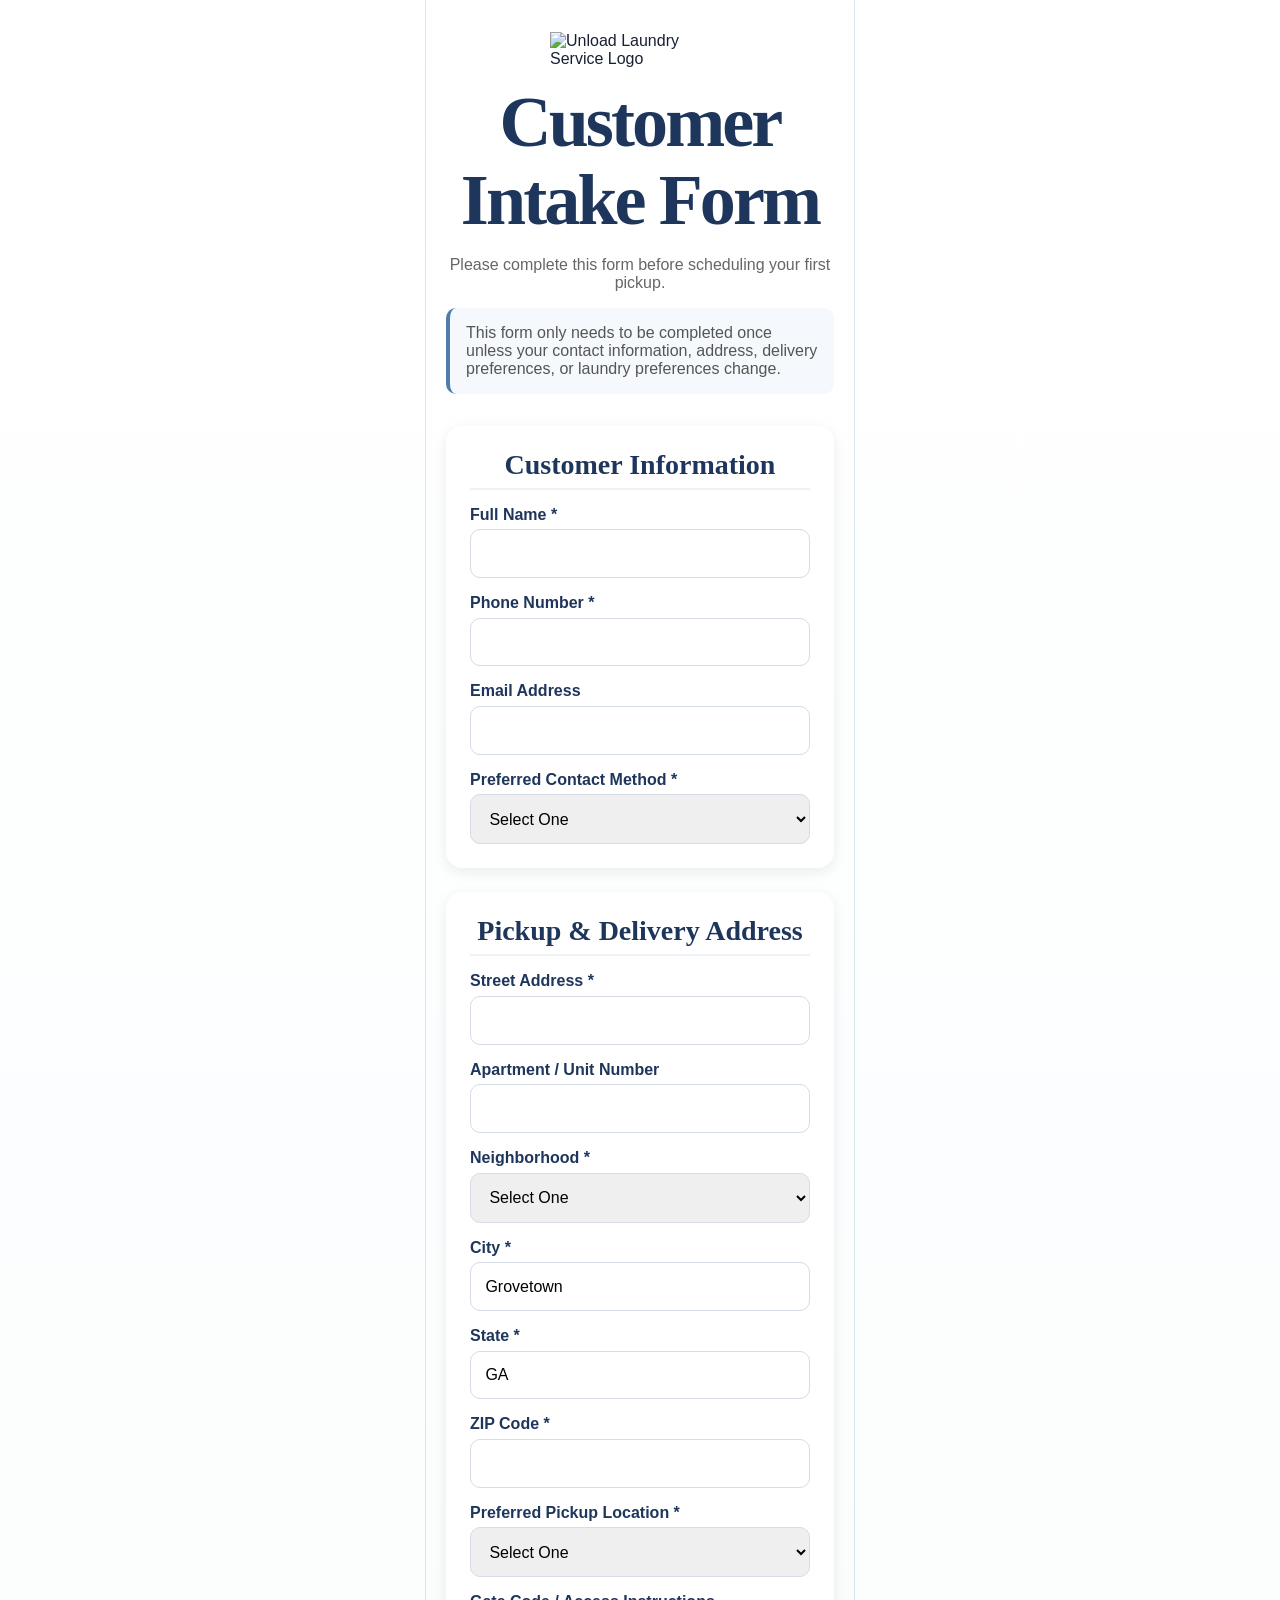
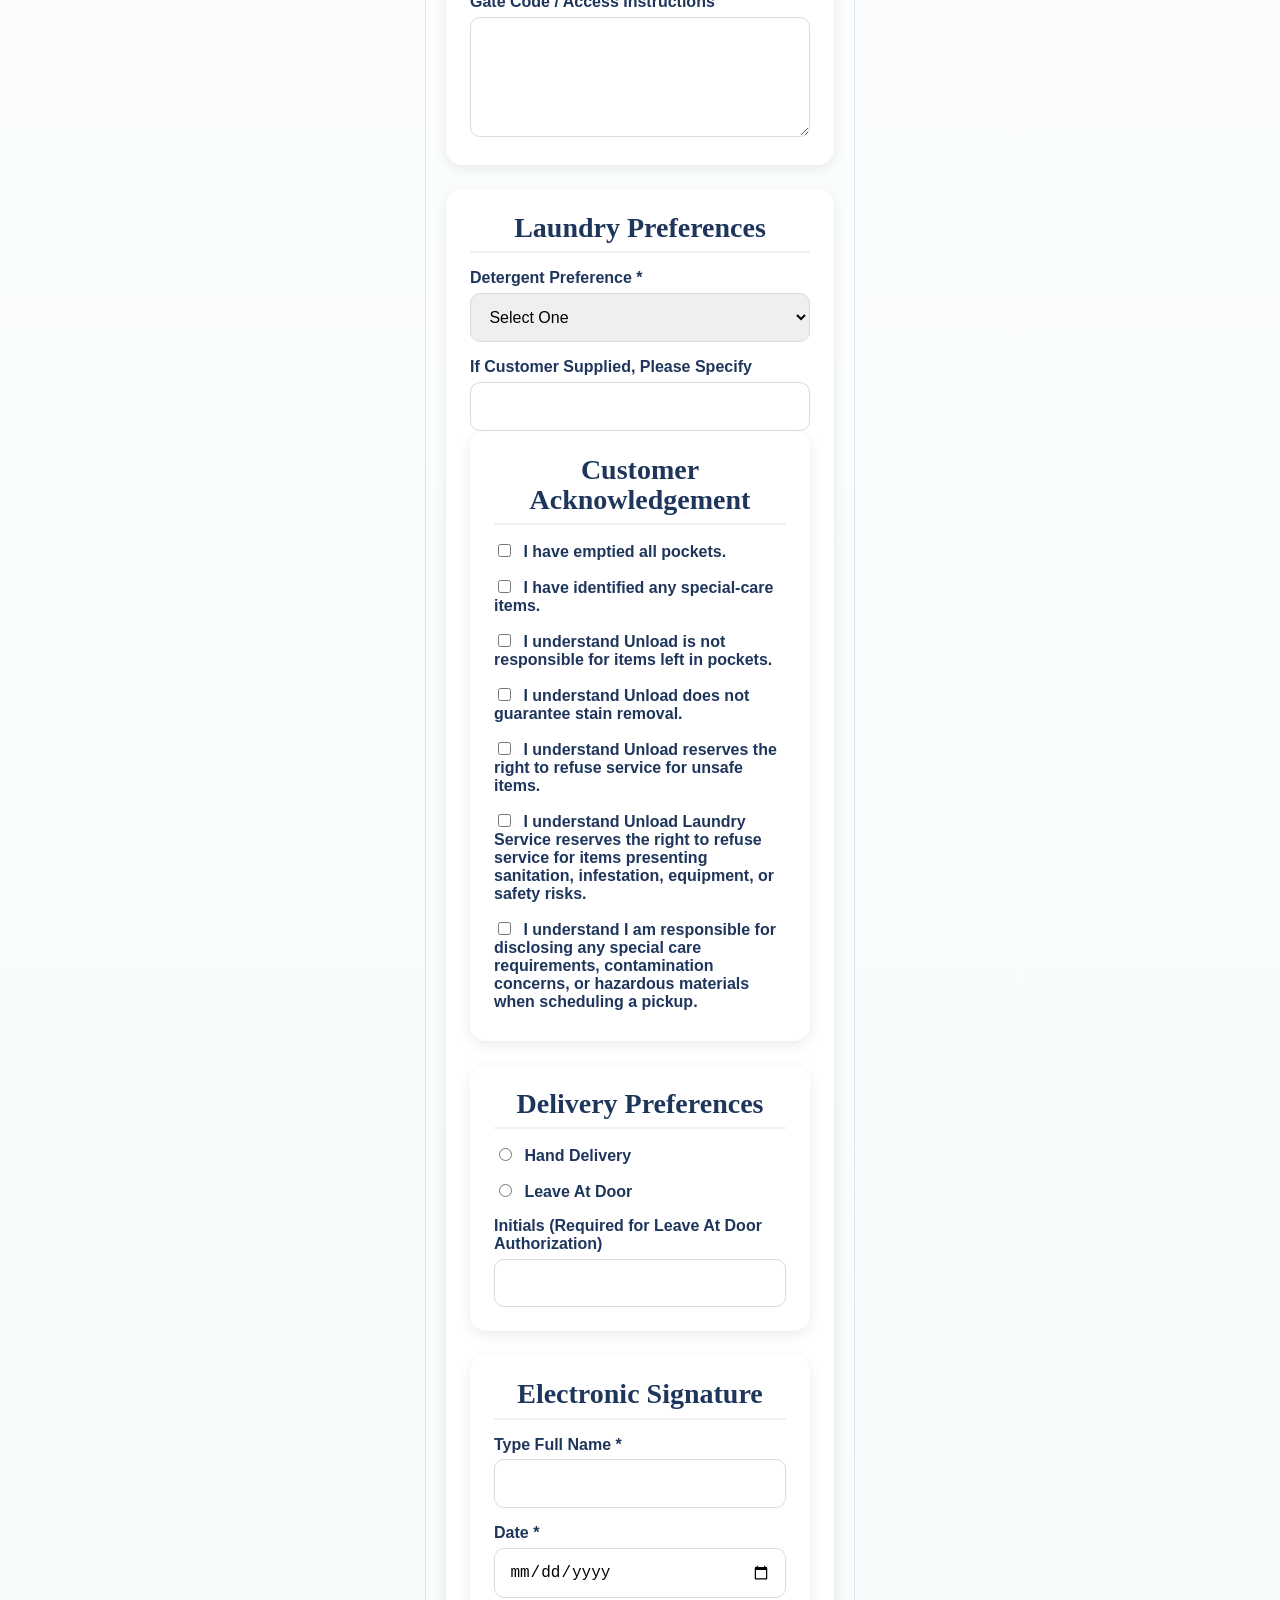
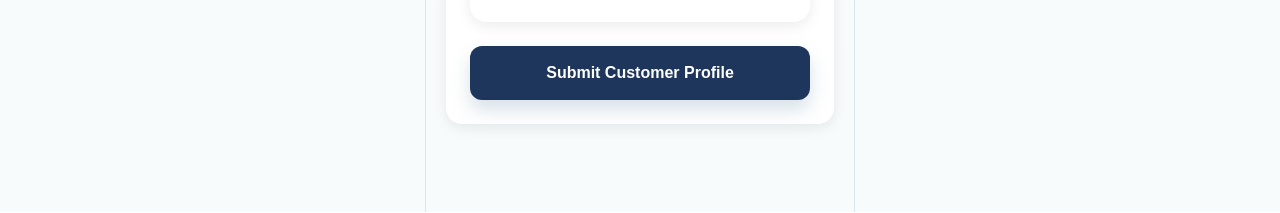
==== customer-intake.html @ 9e72dfd4 "Uploaded all files" ====
<!DOCTYPE html>

<html lang="en">
<head>
    <meta charset="UTF-8">
    <meta name="viewport" content="width=device-width, initial-scale=1.0">
    <title>Customer Intake Form | Unload Laundry Service</title>

<link rel="stylesheet" href="css/styles.css">

</head>

<body>

<section class="form-container">

<img src="assets/images/logo1.png"
     alt="Unload Laundry Service Logo"
     class="form-logo">

<h1>Customer Intake Form</h1>

<p class="form-intro">
    Please complete this form before scheduling your first pickup.
</p>

<p class="form-note">
    This form only needs to be completed once unless your contact information, address, delivery preferences, or laundry preferences change.
</p>

<form action="https://formspree.io/f/xojznveo" method="POST">
<input type="hidden" name="_subject" value="New Unload Customer Intake Form">
<input type="hidden" name="_redirect" value="thank-you.html">
    <div class="form-section">
        <h2>Customer Information</h2>

        <label>Full Name *</label>
        <input type="text" name="Customer Name" required>

        <label>Phone Number *</label>
        <input type="tel" name="Phone Number" required>

        <label>Email Address</label>
        <input type="email" name="Email">

        <label>Preferred Contact Method *</label>
        <select name="Preferred Contact Method" required>
            <option value="">Select One</option>
            <option>Phone Call</option>
            <option>Text Message</option>
            <option>Email</option>
        </select>
    </div>

    <div class="form-section">
        <h2>Pickup & Delivery Address</h2>

        <label>Street Address *</label>
        <input type="text" name="Street Address" required>

        <label>Apartment / Unit Number</label>
        <input type="text" name="Unit">

        <label>Neighborhood *</label>
        <select name="Neighborhood" required>
            <option value="">Select One</option>
            <option>Canterbury Farms</option>
            <option>Hidden Creek</option>
            <option>Kelarie</option>
            <option>Chastain Place</option>
            <option>Indian Springs</option>
            <option>Tillery Park</option>
            <option>Other</option>
        </select>

        <label>City *</label>
        <input type="text" name="City" value="Grovetown" required>

        <label>State *</label>
        <input type="text" name="State" value="GA" required>

        <label>ZIP Code *</label>
        <input type="text" name="ZIP Code" required>

        <label>Preferred Pickup Location *</label>
        <select name="Pickup Location" required>
            <option value="">Select One</option>
            <option>Front Door</option>
            <option>Garage</option>
            <option>Porch</option>
            <option>Other</option>
        </select>

        <label>Gate Code / Access Instructions</label>
        <textarea name="Gate Code"></textarea>
    </div>

    <div class="form-section">
        <h2>Laundry Preferences</h2>

        <label>Detergent Preference *</label>
        <select name="Detergent Preference" required>
            <option value="">Select One</option>
            <option>Unload Standard HE Detergent</option>
            <option>Unload Free & Clear HE Detergent</option>
            <option>Customer Supplied Detergent</option>
        </select>

        <label>If Customer Supplied, Please Specify</label>
        <input type="text" name="Customer Detergent">

    <div class="form-section">
        <h2>Customer Acknowledgement</h2>

        <label><input type="checkbox" required> I have emptied all pockets.</label>

        <label><input type="checkbox" required> I have identified any special-care items.</label>

        <label><input type="checkbox" required> I understand Unload is not responsible for items left in pockets.</label>

        <label><input type="checkbox" required> I understand Unload does not guarantee stain removal.</label>

        <label><input type="checkbox" required> I understand Unload reserves the right to refuse service for unsafe items.</label>
		
		<label><input type="checkbox" required> I understand Unload Laundry Service reserves the right to refuse service for items presenting sanitation, infestation, equipment, or safety risks.</label>
		
		<label><input type="checkbox" required> I understand I am responsible for disclosing any special care requirements, contamination concerns, or hazardous materials when scheduling a pickup.</label>	
    </div>

    <div class="form-section">
        <h2>Delivery Preferences</h2>

        <label>
            <input type="radio" name="Delivery Method" value="Hand Delivery" required>
            Hand Delivery
        </label>

        <label>
            <input type="radio" name="Delivery Method" value="Leave At Door">
            Leave At Door
        </label>

        <label>Initials (Required for Leave At Door Authorization)</label>
        <input type="text" name="Delivery Initials">
    </div>

    <div class="form-section">
        <h2>Electronic Signature</h2>

        <label>Type Full Name *</label>
        <input type="text" name="Electronic Signature" required>

        <label>Date *</label>
        <input type="date" name="Date" required>
    </div>

    <button type="submit" class="primary-button">
        Submit Customer Profile
    </button>

</form>

</section>

</body>
</html>
---- css/styles.css ----
:root {
  --ink: #172033;
  --soft-blue: #8fb3c4;
  --blue: #628da8;
  --pale-blue: #eef6f9;
  --white: #ffffff;
  --muted: #687386;
  --line: #d9e6ec;
  --shadow: 0 16px 40px rgba(23, 32, 51, 0.10);
  --radius: 24px;
}

* { box-sizing: border-box; }
html { scroll-behavior: smooth; }
body {
  margin: 0;
  font-family: Arial, Helvetica, sans-serif;
  color: var(--ink);
  background: linear-gradient(180deg, #ffffff 0%, #f7fbfc 100%);
}

a { color: inherit; }
.section-padding { padding: 2rem 1.25rem; }

.site-header {
  position: sticky;
  top: 0;
  z-index: 10;
  display: flex;
  align-items: center;
  justify-content: space-between;
  padding: 0.85rem 1rem;
  background: rgba(255, 255, 255, 0.95);
  backdrop-filter: blur(12px);
  border-bottom: 1px solid var(--line);
}
.logo { width: 118px; height: auto; display: block; }
.menu-button {
  width: 44px;
  height: 44px;
  border: 0;
  background: transparent;
  display: grid;
  gap: 5px;
  align-content: center;
  cursor: pointer;
}
.menu-button span {
  display: block;
  width: 28px;
  height: 3px;
  background: var(--ink);
  border-radius: 999px;
}
.mobile-nav {
  display: none;
  position: absolute;
  left: 1rem;
  right: 1rem;
  top: 100%;
  padding: 1rem;
  background: var(--white);
  border: 1px solid var(--line);
  border-radius: 18px;
  box-shadow: var(--shadow);
}
.mobile-nav.open { display: grid; }
.mobile-nav a {
  padding: 0.85rem;
  text-decoration: none;
  border-bottom: 1px solid var(--line);
}
.mobile-nav a:last-child { border-bottom: 0; }

.hero {
  display: grid;
  gap: 1.25rem;
}
.eyebrow {
  margin: 0 0 0.4rem;
  color: var(--blue);
  text-transform: uppercase;
  letter-spacing: 0.12em;
  font-size: 0.78rem;
  font-weight: 800;
}
h1, h2, h3 { margin: 0; line-height: 1.08; }
h1 {
  font-family: Georgia, 'Times New Roman', serif;
  font-size: clamp(2.4rem, 13vw, 4.5rem);
  letter-spacing: -0.04em;
}
h2 {
  font-family: Georgia, 'Times New Roman', serif;
  font-size: 1.75rem;
  text-align: center;
  margin-bottom: 1.25rem;
}
h3 { font-size: 1rem; }
.hero-text, .section-intro, .cta-card p, .network-card p {
  color: var(--muted);
  font-size: 1.08rem;
  line-height: 1.55;
}
.primary-button, .secondary-button, .outline-button {
  display: inline-flex;
  align-items: center;
  justify-content: center;
  min-height: 54px;
  padding: 0 1.25rem;
  border-radius: 12px;
  font-weight: 800;
  text-decoration: none;
}
.primary-button, .secondary-button {
  color: var(--white);
  background: var(--blue);
  box-shadow: 0 10px 18px rgba(98, 141, 168, 0.25);
}
.outline-button {
  border: 2px solid var(--white);
  color: var(--white);
}
.hero-card, .info-card, .cta-card, .network-card {
  border-radius: var(--radius);
  box-shadow: var(--shadow);
}
.hero-card {
  padding: 1.25rem;
  background: var(--pale-blue);
  text-align: center;
}

.hero-with-image {
  position: relative;
  min-height: 620px;
  background-image:
    linear-gradient(rgba(255,255,255,0.45), rgba(255,255,255,0.82)),
    url("../assets/images/image1.png");
  background-size: cover;
  background-position: center 30%;
  display: flex;
  align-items: center;
}

.hero-with-image .hero-copy {
  position: relative;
  z-index: 2;
  max-width: 620px;
}

.hero-with-image .hero-card {
  display: none;
}

@media (max-width: 768px) {
  .hero-with-image {
    min-height: 480px;
    background-position: center top;
    align-items: flex-start;
    padding-top: 3rem;
  }
}

.basket-visual { font-size: 5rem; }
.info-card { background: var(--white); margin: 1rem; }
.steps { display: grid; gap: 1rem; }
.step {
  display: grid;
  grid-template-columns: 42px 1fr;
  gap: 0 0.85rem;
  align-items: start;
  padding: 1rem;
  background: var(--pale-blue);
  border-radius: 18px;
}
.step span {
  grid-row: span 2;
  width: 34px;
  height: 34px;
  display: grid;
  place-items: center;
  border-radius: 50%;
  background: var(--soft-blue);
  color: var(--white);
  font-weight: 800;
}
.step p { margin: 0.35rem 0 0; color: var(--muted); line-height: 1.4; }
.benefits-grid {
  display: grid;
  grid-template-columns: repeat(2, 1fr);
  gap: 0.85rem;
}
.benefits-grid div {
  min-height: 126px;
  padding: 1rem;
  display: grid;
  gap: 0.35rem;
  place-items: center;
  text-align: center;
  background: var(--white);
  border: 1px solid var(--line);
  border-radius: 18px;
}
.benefits-grid span { color: var(--muted); font-size: 0.9rem; }
.pricing-list { display: grid; gap: 0.75rem; }
.pricing-list div {
  display: flex;
  justify-content: space-between;
  padding: 1rem;
  border: 1px solid var(--line);
  border-radius: 16px;
}
.small-note { color: var(--muted); font-size: 0.85rem; }
.map-placeholder {
  display: grid;
  place-items: center;
  min-height: 145px;
  color: var(--blue);
  background: repeating-linear-gradient(45deg, #eef6f9, #eef6f9 12px, #ffffff 12px, #ffffff 24px);
  border: 1px solid var(--line);
  border-radius: 18px;
}
.faq-list { display: grid; gap: 0.5rem; }
.faq-question {
  width: 100%;
  padding: 1rem;
  display: flex;
  justify-content: space-between;
  border: 1px solid var(--line);
  background: var(--white);
  color: var(--ink);
  border-radius: 12px;
  font-weight: 800;
  text-align: left;
}
.faq-answer {
  display: none;
  padding: 0 1rem 1rem;
  color: var(--muted);
  line-height: 1.45;
}
.faq-answer.open { display: block; }
.network-card {
  margin: 1rem;
  color: var(--white);
  background: linear-gradient(135deg, var(--ink), var(--blue));
  text-align: center;
}
.network-card .eyebrow, .network-card p { color: var(--white); }
.cta-card {
  margin: 1rem;
  text-align: center;
  background: var(--pale-blue);
}
.site-footer {
  padding: 1.25rem;
  text-align: center;
  color: var(--white);
  background: var(--ink);
}
.site-footer a { text-decoration: none; }

@media (min-width: 720px) {
  body { max-width: 430px; margin: 0 auto; border-inline: 1px solid var(--line); }
}

.service-area {
    text-align: center;
    padding: 3rem 1.5rem;
}

.service-area h2 {
    margin-bottom: 1rem;
}

.service-area-map {
    width: 100%;
    max-width: 600px;
    height: auto;
    border-radius: 12px;
    margin: 1.5rem auto;
    display: block;
}

.service-note {
    font-size: 0.9rem;
    color: #666;
    margin-top: 1rem;
}

.service-neighborhoods {
    margin: 1.5rem 0;
}

.service-neighborhoods p {
    margin: 0.5rem 0;
    font-weight: 600;
}

.new-customer,
.pricing {
    padding: 3rem 1.5rem;
    text-align: center;
}

.pricing-card {
    background: #ffffff;
    border-radius: 16px;
    padding: 1.5rem;
    margin: 1rem auto;
    max-width: 520px;
    box-shadow: 0 4px 14px rgba(0, 0, 0, 0.08);
}

.price {
    font-weight: 700;
    font-size: 1.2rem;
    margin: 0.75rem 0;
}

.pricing-note {
    font-size: 0.9rem;
    color: #666;
    max-width: 520px;
    margin: 1rem auto 0;
}

/* ==========================
CUSTOMER INTAKE FORM
========================== */

.form-container {
max-width: 850px;
margin: 0 auto;
padding: 2rem 1.25rem 4rem;
}

.form-logo {
display: block;
max-width: 180px;
margin: 0 auto 1rem;
}

.form-container h1 {
text-align: center;
color: #1f365c;
margin-bottom: 0.5rem;
}

.form-intro {
text-align: center;
color: #666;
margin-bottom: 1rem;
}

.form-note {
background: #f5f8fc;
border-left: 4px solid #4f7cac;
padding: 1rem;
border-radius: 10px;
margin-bottom: 2rem;
color: #555;
}

.form-section {
background: #ffffff;
border-radius: 16px;
padding: 1.5rem;
margin-bottom: 1.5rem;
box-shadow: 0 4px 14px rgba(0,0,0,0.08);
}

.form-section h2 {
margin-top: 0;
margin-bottom: 1rem;
color: #1f365c;
border-bottom: 2px solid #eef2f7;
padding-bottom: 0.5rem;
}

.form-container label {
display: block;
margin-top: 1rem;
margin-bottom: 0.35rem;
font-weight: 600;
color: #1f365c;
}

.form-container input[type="text"],
.form-container input[type="email"],
.form-container input[type="tel"],
.form-container input[type="date"],
.form-container select,
.form-container textarea {
width: 100%;
padding: 0.9rem;
border: 1px solid #d5dce5;
border-radius: 10px;
font-size: 1rem;
box-sizing: border-box;
}

.form-container textarea {
min-height: 120px;
resize: vertical;
}

.form-container input:focus,
.form-container select:focus,
.form-container textarea:focus {
outline: none;
border-color: #4f7cac;
box-shadow: 0 0 0 3px rgba(79,124,172,0.15);
}

.form-container input[type="checkbox"],
.form-container input[type="radio"] {
width: auto;
margin-right: 0.5rem;
}

.primary-button {
width: 100%;
padding: 1rem;
background: #1f365c;
color: #fff;
border: none;
border-radius: 12px;
font-size: 1rem;
font-weight: 700;
cursor: pointer;
}

.primary-button:hover {
background: #172846;
}

@media (max-width: 768px) {

```
.form-container {
    padding: 1.5rem 1rem 3rem;
}

.form-section {
    padding: 1.25rem;
}
```

}

/* THANK YOU PAGE */

.thank-you-container {
text-align: center;
}

.thank-you-container .primary-button {
display: inline-block;
width: auto;
min-width: 220px;
margin-top: 1rem;
}

.thank-you-container .form-section {
max-width: 600px;
margin-left: auto;
margin-right: auto;
}
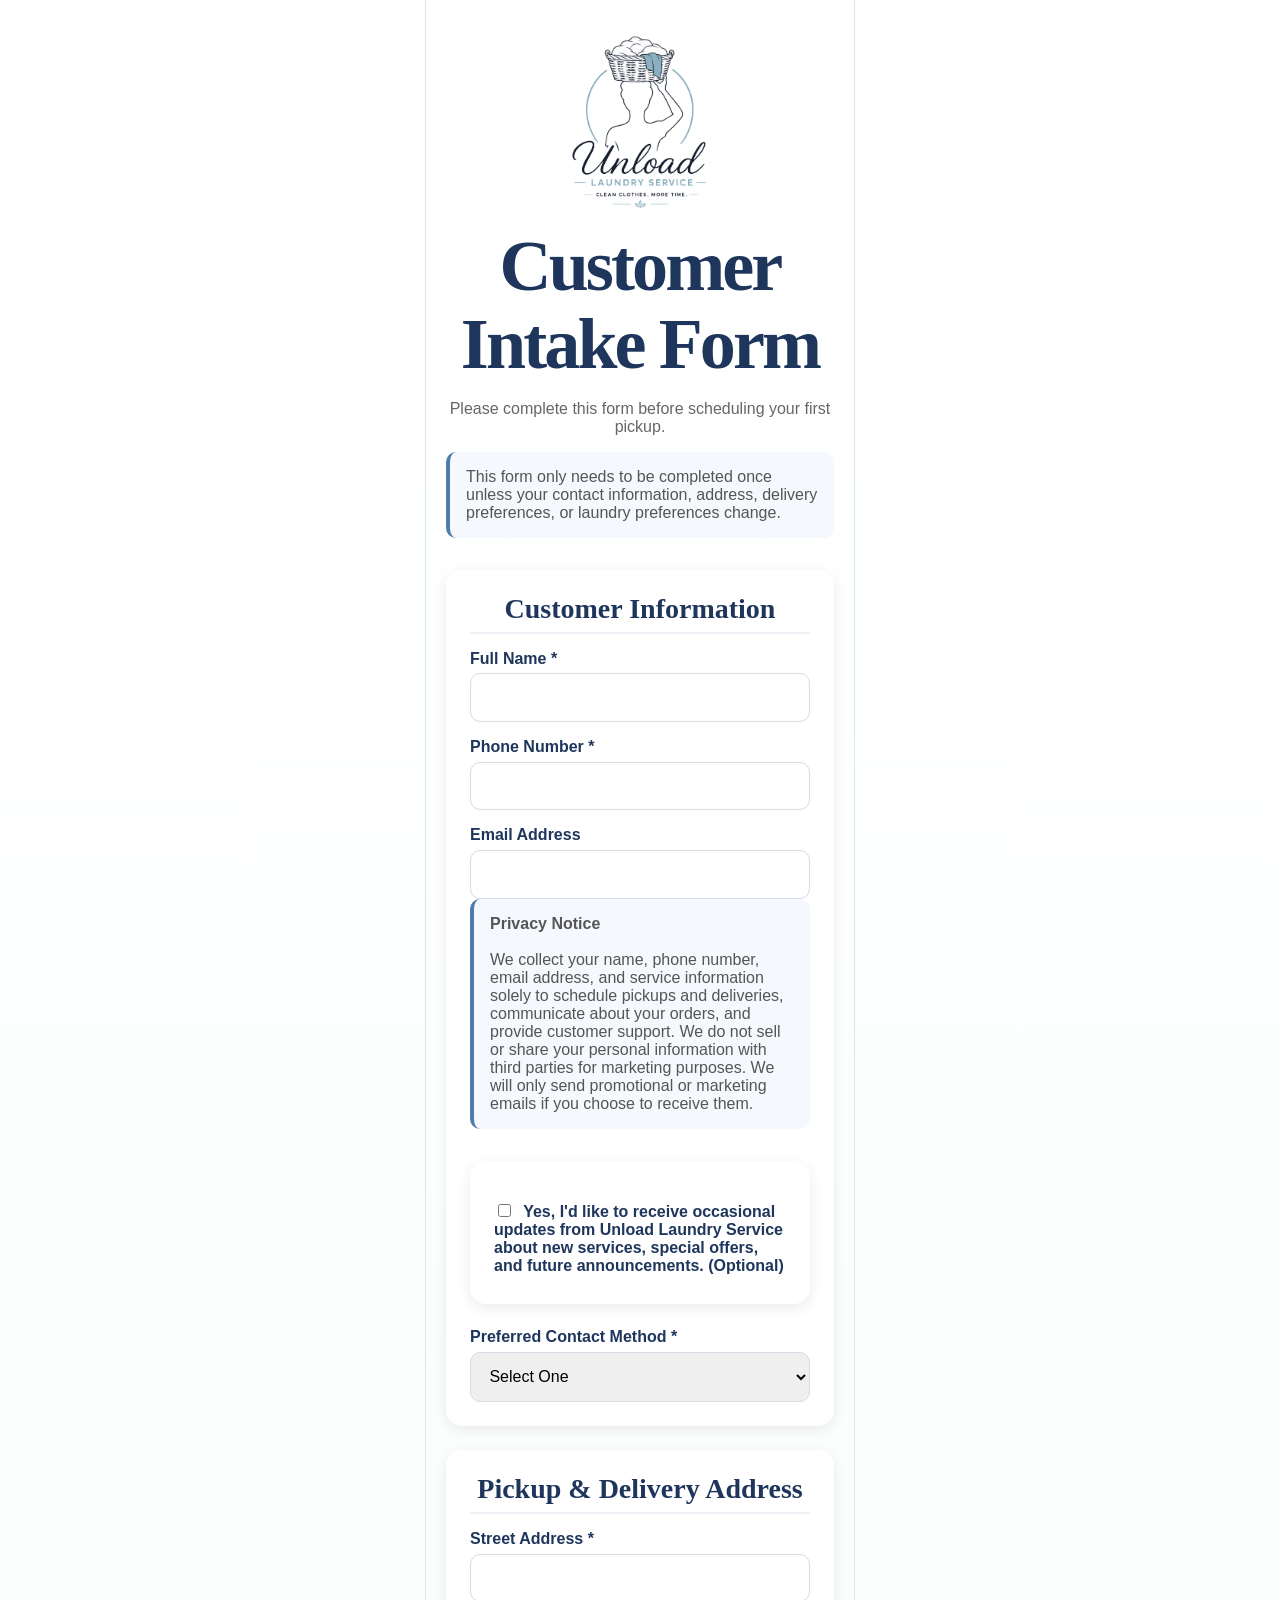
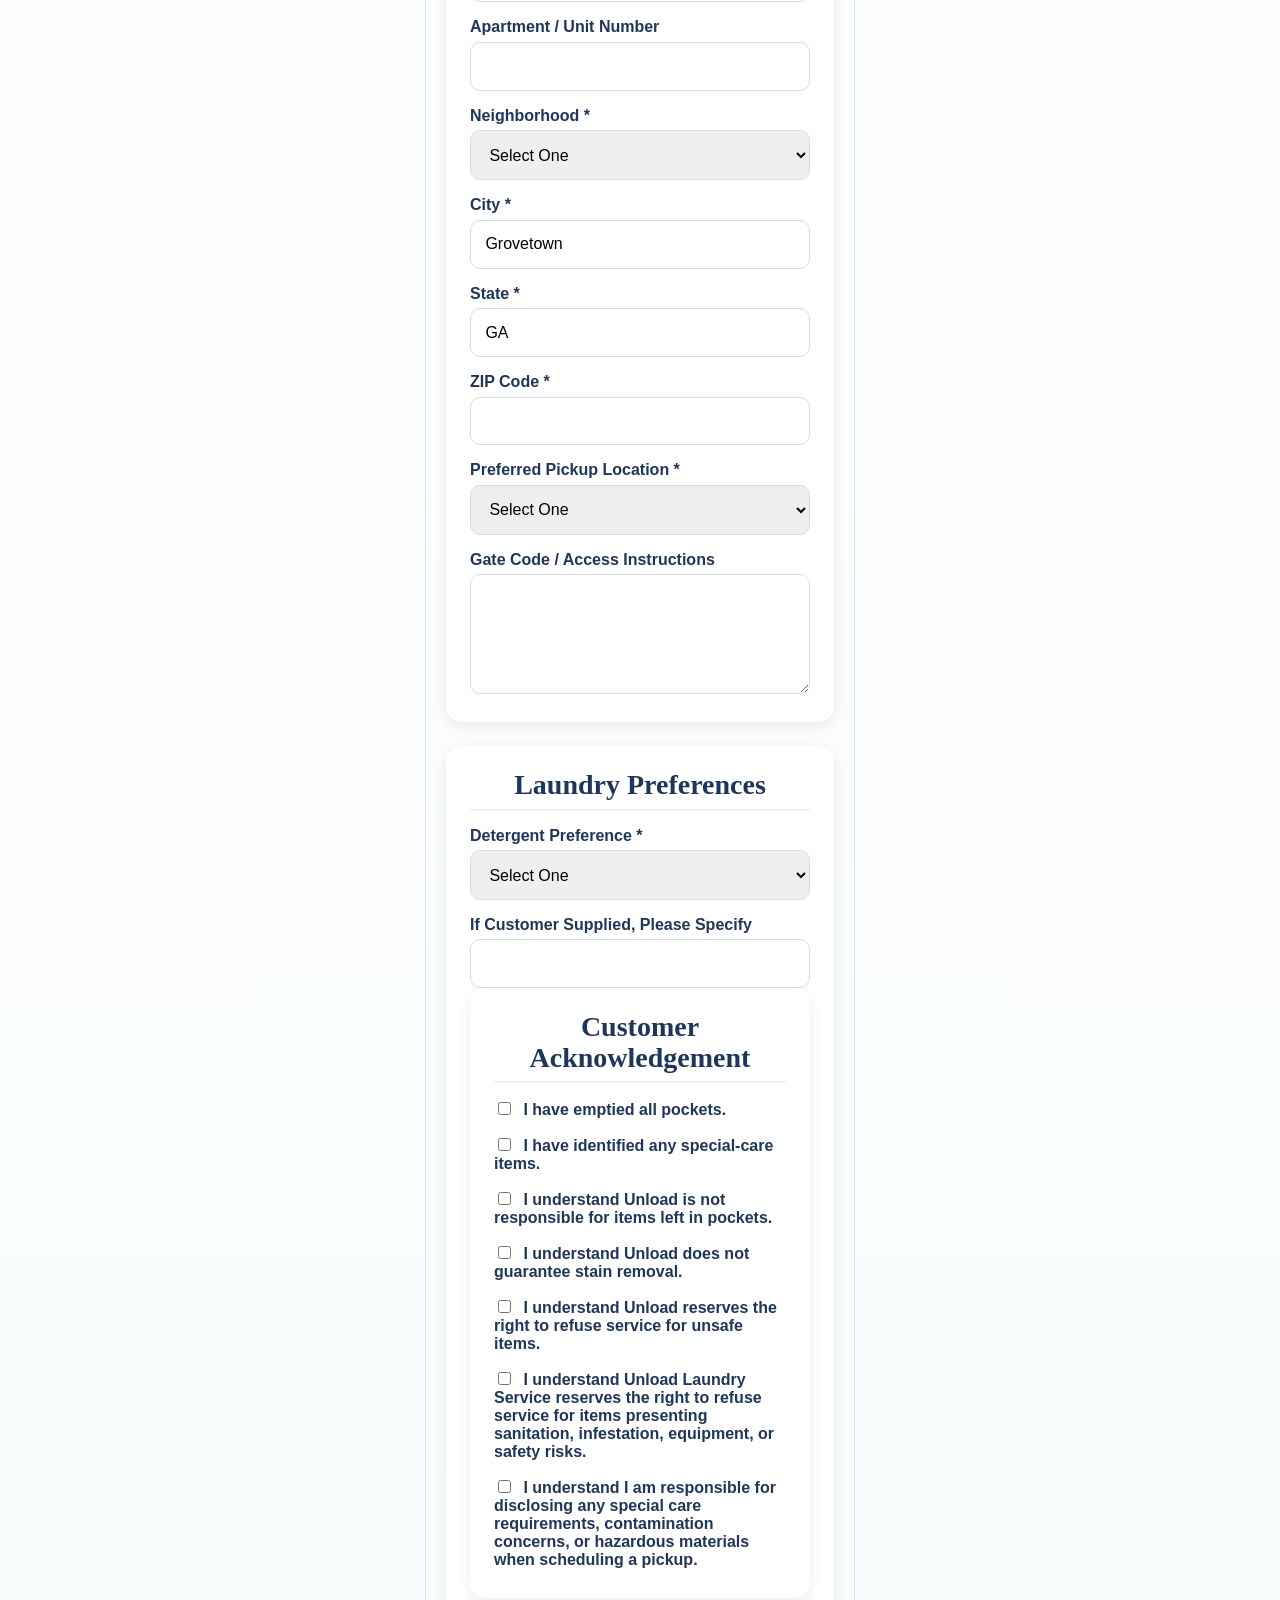
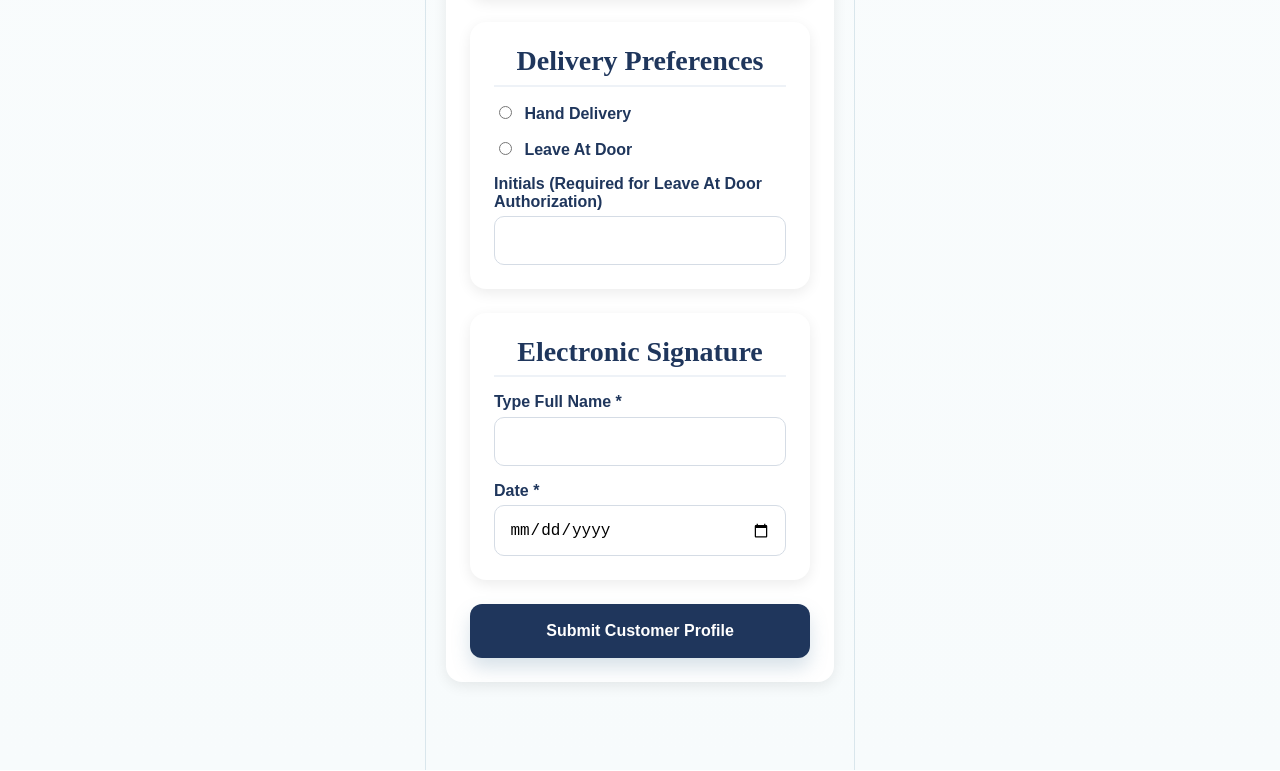
==== commit c6e14de3: "Update customer-intake.html" ====
--- a/customer-intake.html
+++ b/customer-intake.html
@@ -42,7 +42,21 @@
 
         <label>Email Address</label>
         <input type="email" name="Email">
+<div class="form-note">
 
+    <strong>Privacy Notice</strong><br><br>
+
+    We collect your name, phone number, email address, and service information solely to schedule pickups and deliveries, communicate about your orders, and provide customer support. We do not sell or share your personal information with third parties for marketing purposes. We will only send promotional or marketing emails if you choose to receive them.
+
+</div>
+<div class="form-section">
+
+    <label>
+        <input type="checkbox" name="Marketing Consent" value="Yes">
+    Yes, I'd like to receive occasional updates from Unload Laundry Service about new services, special offers, and future announcements. (Optional)
+    </label>
+
+</div>
         <label>Preferred Contact Method *</label>
         <select name="Preferred Contact Method" required>
             <option value="">Select One</option>
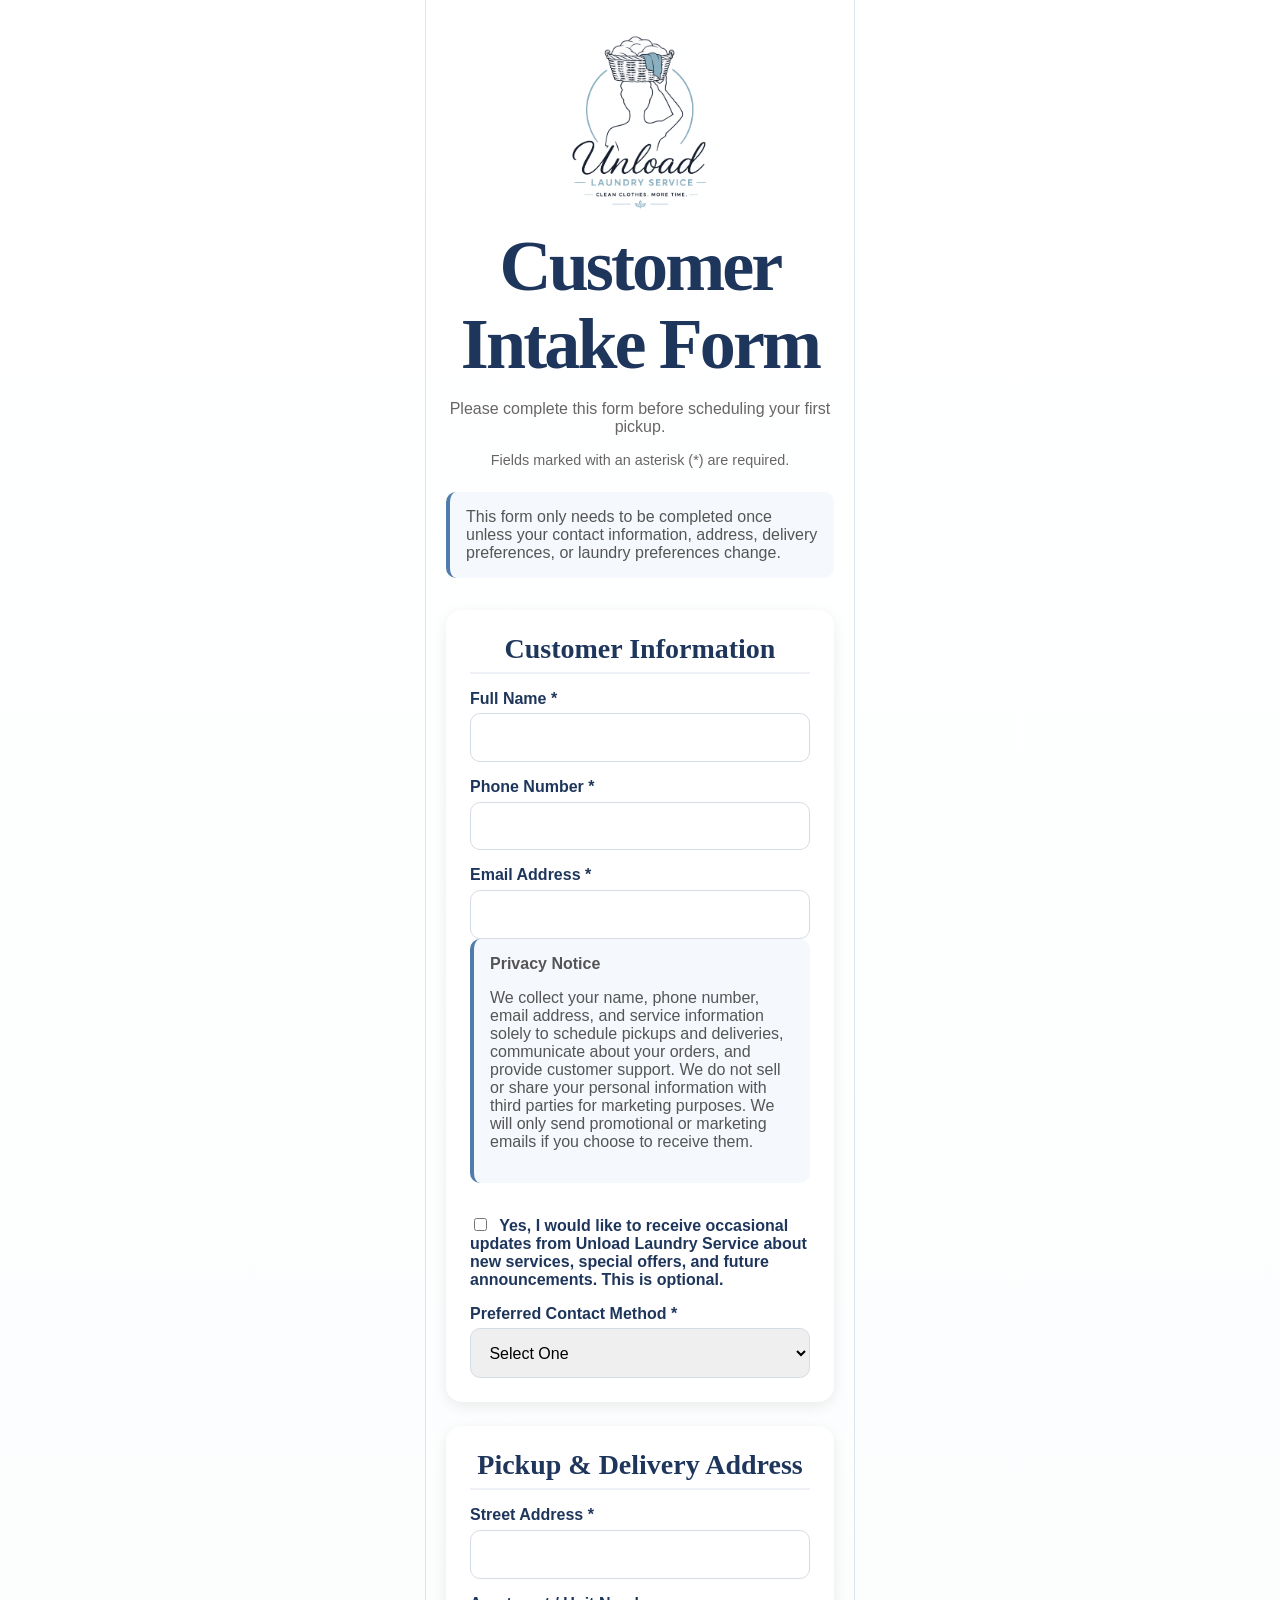
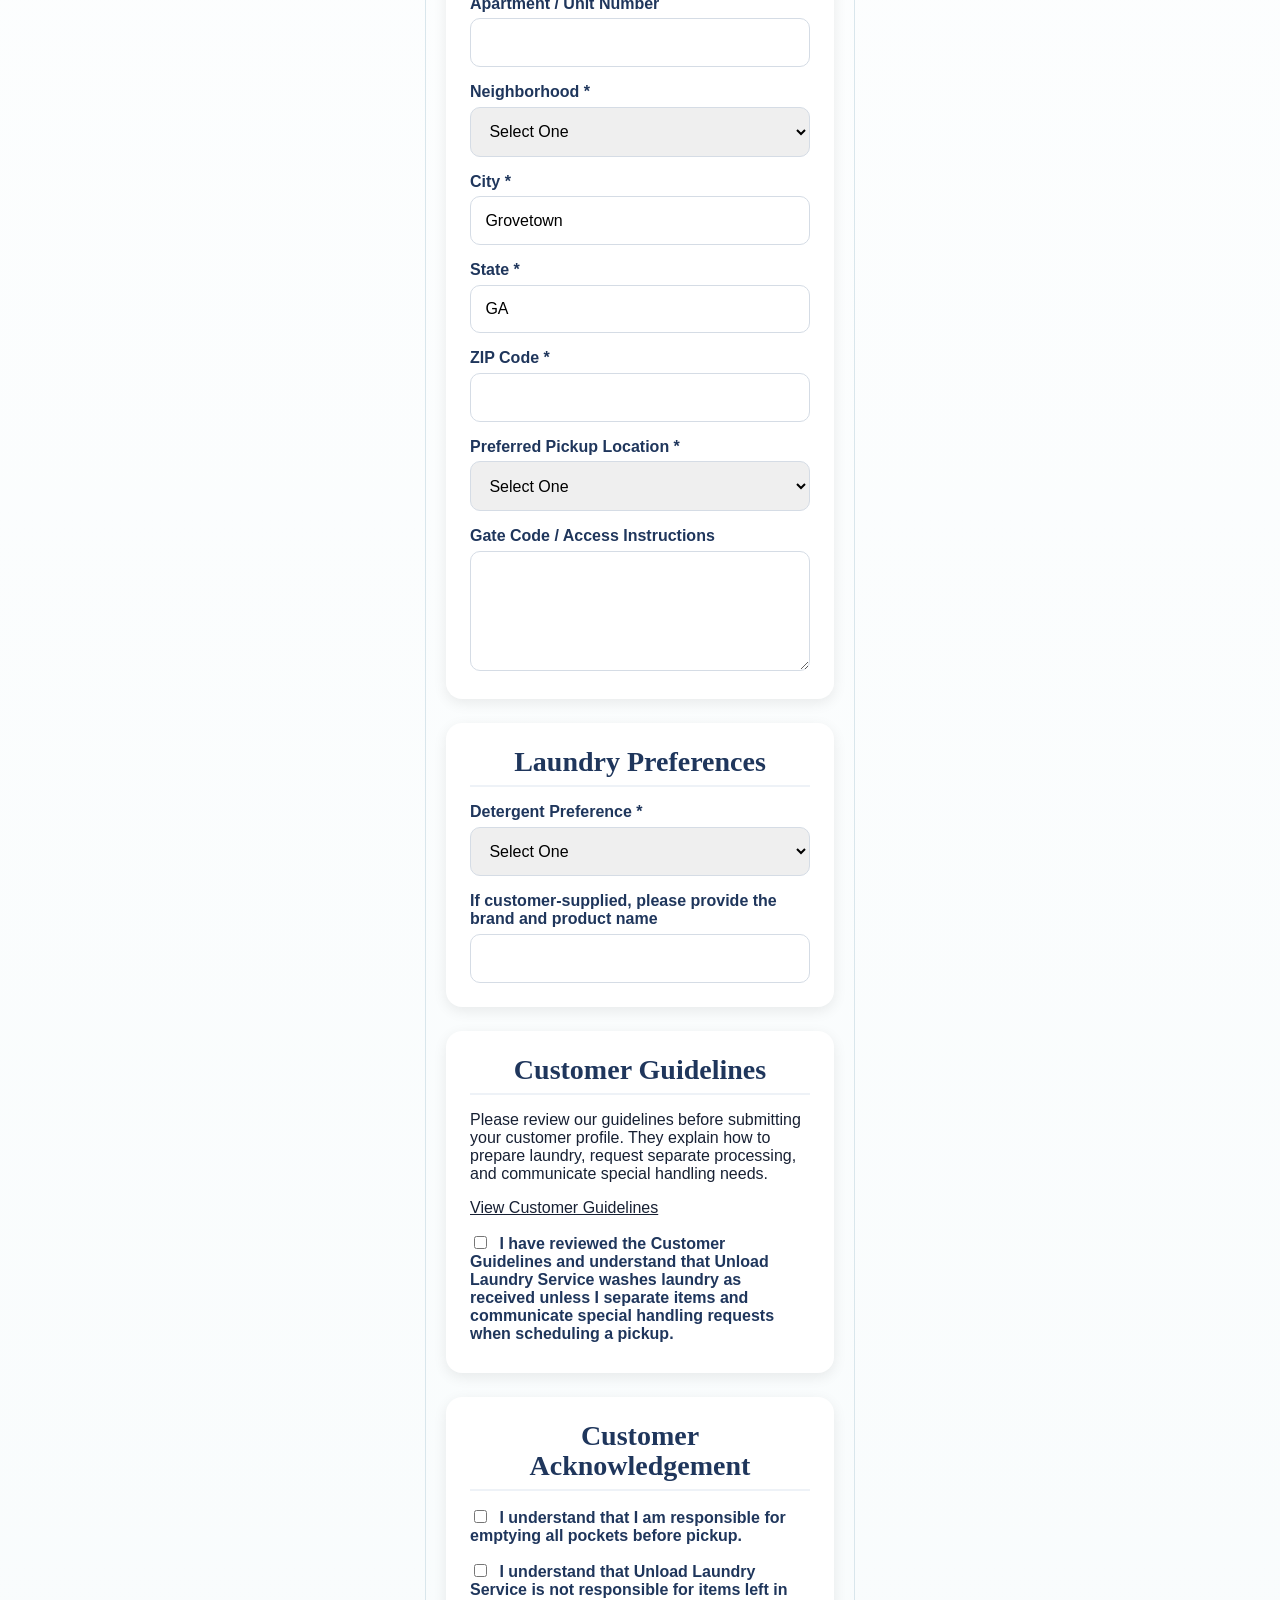
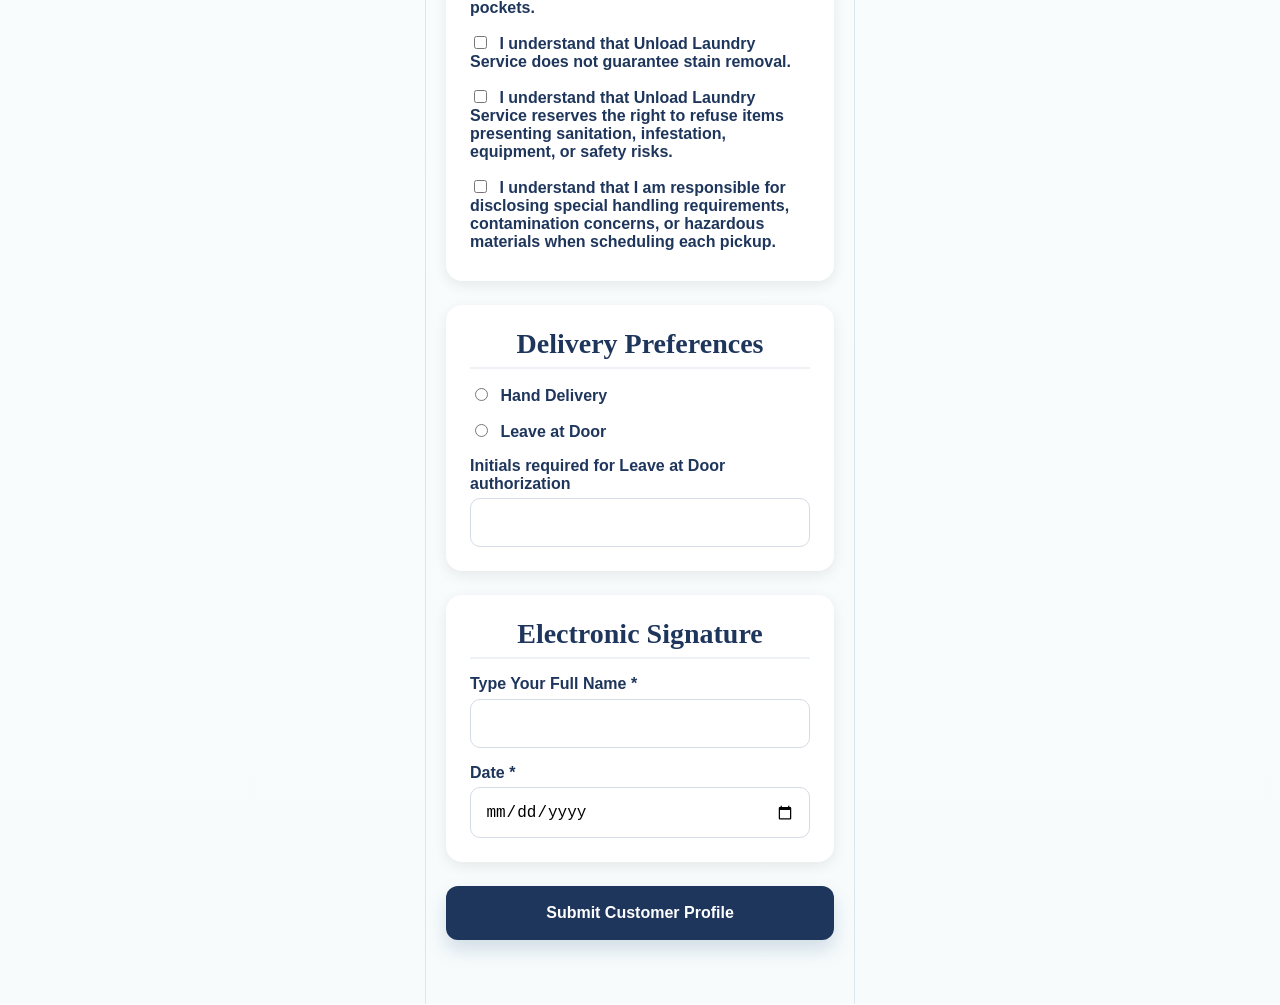
==== commit 9a78ef78: "updates" ====
--- a/customer-intake.html
+++ b/customer-intake.html
@@ -1,10 +1,12 @@
 <!DOCTYPE html>
 
 <html lang="en">
+
 <head>
     <meta charset="UTF-8">
     <meta name="viewport" content="width=device-width, initial-scale=1.0">
-    <title>Customer Intake Form | Unload Laundry Service</title>
+
+<title>Customer Intake Form | Unload Laundry Service</title>
 
 <link rel="stylesheet" href="css/styles.css">
 
@@ -23,149 +25,371 @@
 <p class="form-intro">
     Please complete this form before scheduling your first pickup.
 </p>
-
+<p class="required-note">
+    Fields marked with an asterisk (*) are required.
+</p>
 <p class="form-note">
-    This form only needs to be completed once unless your contact information, address, delivery preferences, or laundry preferences change.
+    This form only needs to be completed once unless your contact information,
+    address, delivery preferences, or laundry preferences change.
 </p>
 
 <form action="https://formspree.io/f/xojznveo" method="POST">
-<input type="hidden" name="_subject" value="New Unload Customer Intake Form">
-<input type="hidden" name="_redirect" value="thank-you.html">
-    <div class="form-section">
+
+    <input type="hidden"
+           name="_subject"
+           value="New Unload Customer Intake Form">
+
+    <input type="hidden"
+           name="_redirect"
+           value="thank-you.html">
+
+
+    <!-- CUSTOMER INFORMATION -->
+
+    <div class="form-section">
+
         <h2>Customer Information</h2>
 
-        <label>Full Name *</label>
-        <input type="text" name="Customer Name" required>
-
-        <label>Phone Number *</label>
-        <input type="tel" name="Phone Number" required>
-
-        <label>Email Address</label>
-        <input type="email" name="Email">
-<div class="form-note">
-
-    <strong>Privacy Notice</strong><br><br>
-
-    We collect your name, phone number, email address, and service information solely to schedule pickups and deliveries, communicate about your orders, and provide customer support. We do not sell or share your personal information with third parties for marketing purposes. We will only send promotional or marketing emails if you choose to receive them.
-
-</div>
-<div class="form-section">
-
-    <label>
-        <input type="checkbox" name="Marketing Consent" value="Yes">
-    Yes, I'd like to receive occasional updates from Unload Laundry Service about new services, special offers, and future announcements. (Optional)
-    </label>
-
-</div>
-        <label>Preferred Contact Method *</label>
-        <select name="Preferred Contact Method" required>
+        <label for="customer-name">Full Name *</label>
+        <input type="text"
+               id="customer-name"
+               name="Customer Name"
+               autocomplete="name"
+               required>
+
+        <label for="phone-number">Phone Number *</label>
+        <input type="tel"
+               id="phone-number"
+               name="Phone Number"
+               autocomplete="tel"
+               required>
+
+        <label for="email-address">Email Address *</label>
+			<input type="email"
+			id="email-address"
+			name="Email"
+			autocomplete="email"
+			required>
+
+        <div class="form-note">
+
+            <strong>Privacy Notice</strong>
+
+            <p>
+                We collect your name, phone number, email address, and service
+                information solely to schedule pickups and deliveries,
+                communicate about your orders, and provide customer support.
+                We do not sell or share your personal information with third
+                parties for marketing purposes. We will only send promotional
+                or marketing emails if you choose to receive them.
+            </p>
+
+        </div>
+
+        <label class="checkbox-label">
+            <input type="checkbox"
+                   name="Marketing Consent"
+                   value="Yes">
+
+            Yes, I would like to receive occasional updates from Unload
+            Laundry Service about new services, special offers, and future
+            announcements. This is optional.
+        </label>
+
+        <label for="contact-method">Preferred Contact Method *</label>
+
+        <select id="contact-method"
+                name="Preferred Contact Method"
+                required>
+
             <option value="">Select One</option>
-            <option>Phone Call</option>
-            <option>Text Message</option>
-            <option>Email</option>
+            <option value="Phone Call">Phone Call</option>
+            <option value="Text Message">Text Message</option>
+            <option value="Email">Email</option>
+
         </select>
-    </div>
-
-    <div class="form-section">
-        <h2>Pickup & Delivery Address</h2>
-
-        <label>Street Address *</label>
-        <input type="text" name="Street Address" required>
-
-        <label>Apartment / Unit Number</label>
-        <input type="text" name="Unit">
-
-        <label>Neighborhood *</label>
-        <select name="Neighborhood" required>
+
+    </div>
+
+
+    <!-- ADDRESS -->
+
+    <div class="form-section">
+
+        <h2>Pickup &amp; Delivery Address</h2>
+
+        <label for="street-address">Street Address *</label>
+        <input type="text"
+               id="street-address"
+               name="Street Address"
+               autocomplete="street-address"
+               required>
+
+        <label for="unit-number">Apartment / Unit Number</label>
+        <input type="text"
+               id="unit-number"
+               name="Unit"
+               autocomplete="address-line2">
+
+        <label for="neighborhood">Neighborhood *</label>
+
+        <select id="neighborhood"
+                name="Neighborhood"
+                required>
+
             <option value="">Select One</option>
-            <option>Canterbury Farms</option>
-            <option>Hidden Creek</option>
-            <option>Kelarie</option>
-            <option>Chastain Place</option>
-            <option>Indian Springs</option>
-            <option>Tillery Park</option>
-            <option>Other</option>
+            <option value="Canterbury Farms">Canterbury Farms</option>
+            <option value="Hidden Creek">Hidden Creek</option>
+            <option value="Kelarie">Kelarie</option>
+            <option value="Chastain Place">Chastain Place</option>
+            <option value="Indian Springs">Indian Springs</option>
+            <option value="Tillery Park">Tillery Park</option>
+            <option value="Other">Other</option>
+
         </select>
 
-        <label>City *</label>
-        <input type="text" name="City" value="Grovetown" required>
-
-        <label>State *</label>
-        <input type="text" name="State" value="GA" required>
-
-        <label>ZIP Code *</label>
-        <input type="text" name="ZIP Code" required>
-
-        <label>Preferred Pickup Location *</label>
-        <select name="Pickup Location" required>
+        <label for="city">City *</label>
+        <input type="text"
+               id="city"
+               name="City"
+               value="Grovetown"
+               autocomplete="address-level2"
+               required>
+
+        <label for="state">State *</label>
+        <input type="text"
+               id="state"
+               name="State"
+               value="GA"
+               autocomplete="address-level1"
+               required>
+
+        <label for="zip-code">ZIP Code *</label>
+        <input type="text"
+               id="zip-code"
+               name="ZIP Code"
+               inputmode="numeric"
+               autocomplete="postal-code"
+               required>
+
+        <label for="pickup-location">
+            Preferred Pickup Location *
+        </label>
+
+        <select id="pickup-location"
+                name="Pickup Location"
+                required>
+
             <option value="">Select One</option>
-            <option>Front Door</option>
-            <option>Garage</option>
-            <option>Porch</option>
-            <option>Other</option>
+            <option value="Front Door">Front Door</option>
+            <option value="Garage">Garage</option>
+            <option value="Porch">Porch</option>
+            <option value="Other">Other</option>
+
         </select>
 
-        <label>Gate Code / Access Instructions</label>
-        <textarea name="Gate Code"></textarea>
-    </div>
-
-    <div class="form-section">
+        <label for="access-instructions">
+            Gate Code / Access Instructions
+        </label>
+
+        <textarea id="access-instructions"
+                  name="Gate Code or Access Instructions"></textarea>
+
+    </div>
+
+
+    <!-- LAUNDRY PREFERENCES -->
+
+    <div class="form-section">
+
         <h2>Laundry Preferences</h2>
 
-        <label>Detergent Preference *</label>
-        <select name="Detergent Preference" required>
+        <label for="detergent-preference">
+            Detergent Preference *
+        </label>
+
+        <select id="detergent-preference"
+                name="Detergent Preference"
+                required>
+
             <option value="">Select One</option>
-            <option>Unload Standard HE Detergent</option>
-            <option>Unload Free & Clear HE Detergent</option>
-            <option>Customer Supplied Detergent</option>
+            <option value="Unload Standard HE Detergent">
+                Unload Standard HE Detergent
+            </option>
+            <option value="Unload Free and Clear HE Detergent">
+                Unload Free &amp; Clear HE Detergent
+            </option>
+            <option value="Customer Supplied Detergent">
+                Customer-Supplied Detergent
+            </option>
+
         </select>
 
-        <label>If Customer Supplied, Please Specify</label>
-        <input type="text" name="Customer Detergent">
-
-    <div class="form-section">
+        <label for="customer-detergent">
+            If customer-supplied, please provide the brand and product name
+        </label>
+
+        <input type="text"
+               id="customer-detergent"
+               name="Customer Supplied Detergent">
+
+    </div>
+
+
+    <!-- CUSTOMER GUIDELINES -->
+
+    <div class="form-section">
+
+        <h2>Customer Guidelines</h2>
+
+        <p>
+            Please review our guidelines before submitting your customer
+            profile. They explain how to prepare laundry, request separate
+            processing, and communicate special handling needs.
+        </p>
+
+        <p>
+            <a href="customer-guidelines.html"
+               target="_blank"
+               rel="noopener noreferrer">
+                View Customer Guidelines
+            </a>
+        </p>
+
+        <label class="checkbox-label">
+            <input type="checkbox"
+                   name="Customer Guidelines Reviewed"
+                   value="Yes"
+                   required>
+
+            I have reviewed the Customer Guidelines and understand that
+            Unload Laundry Service washes laundry as received unless I
+            separate items and communicate special handling requests when
+            scheduling a pickup.
+        </label>
+
+    </div>
+
+
+    <!-- CUSTOMER ACKNOWLEDGEMENT -->
+
+    <div class="form-section">
+
         <h2>Customer Acknowledgement</h2>
 
-        <label><input type="checkbox" required> I have emptied all pockets.</label>
-
-        <label><input type="checkbox" required> I have identified any special-care items.</label>
-
-        <label><input type="checkbox" required> I understand Unload is not responsible for items left in pockets.</label>
-
-        <label><input type="checkbox" required> I understand Unload does not guarantee stain removal.</label>
-
-        <label><input type="checkbox" required> I understand Unload reserves the right to refuse service for unsafe items.</label>
-		
-		<label><input type="checkbox" required> I understand Unload Laundry Service reserves the right to refuse service for items presenting sanitation, infestation, equipment, or safety risks.</label>
-		
-		<label><input type="checkbox" required> I understand I am responsible for disclosing any special care requirements, contamination concerns, or hazardous materials when scheduling a pickup.</label>	
-    </div>
-
-    <div class="form-section">
+        <label class="checkbox-label">
+            <input type="checkbox"
+                   name="Pockets Emptied Acknowledgement"
+                   value="Yes"
+                   required>
+
+            I understand that I am responsible for emptying all pockets
+            before pickup.
+        </label>
+
+        <label class="checkbox-label">
+            <input type="checkbox"
+                   name="Pocket Item Liability Acknowledgement"
+                   value="Yes"
+                   required>
+
+            I understand that Unload Laundry Service is not responsible for
+            items left in pockets.
+        </label>
+
+        <label class="checkbox-label">
+            <input type="checkbox"
+                   name="Stain Removal Acknowledgement"
+                   value="Yes"
+                   required>
+
+            I understand that Unload Laundry Service does not guarantee stain
+            removal.
+        </label>
+
+        <label class="checkbox-label">
+            <input type="checkbox"
+                   name="Right to Refuse Acknowledgement"
+                   value="Yes"
+                   required>
+
+            I understand that Unload Laundry Service reserves the right to
+            refuse items presenting sanitation, infestation, equipment, or
+            safety risks.
+        </label>
+
+        <label class="checkbox-label">
+            <input type="checkbox"
+                   name="Scheduling Disclosure Acknowledgement"
+                   value="Yes"
+                   required>
+
+            I understand that I am responsible for disclosing special
+            handling requirements, contamination concerns, or hazardous
+            materials when scheduling each pickup.
+        </label>
+
+    </div>
+
+
+    <!-- DELIVERY PREFERENCES -->
+
+    <div class="form-section">
+
         <h2>Delivery Preferences</h2>
 
-        <label>
-            <input type="radio" name="Delivery Method" value="Hand Delivery" required>
+        <label class="radio-label">
+            <input type="radio"
+                   name="Delivery Method"
+                   value="Hand Delivery"
+                   required>
+
             Hand Delivery
         </label>
 
-        <label>
-            <input type="radio" name="Delivery Method" value="Leave At Door">
-            Leave At Door
-        </label>
-
-        <label>Initials (Required for Leave At Door Authorization)</label>
-        <input type="text" name="Delivery Initials">
-    </div>
-
-    <div class="form-section">
+        <label class="radio-label">
+            <input type="radio"
+                   name="Delivery Method"
+                   value="Leave at Door">
+
+            Leave at Door
+        </label>
+
+        <label for="delivery-initials">
+            Initials required for Leave at Door authorization
+        </label>
+
+        <input type="text"
+               id="delivery-initials"
+               name="Delivery Initials"
+               maxlength="6">
+
+    </div>
+
+
+    <!-- ELECTRONIC SIGNATURE -->
+
+    <div class="form-section">
+
         <h2>Electronic Signature</h2>
 
-        <label>Type Full Name *</label>
-        <input type="text" name="Electronic Signature" required>
-
-        <label>Date *</label>
-        <input type="date" name="Date" required>
+        <label for="electronic-signature">
+            Type Your Full Name *
+        </label>
+
+        <input type="text"
+               id="electronic-signature"
+               name="Electronic Signature"
+               autocomplete="name"
+               required>
+
+        <label for="signature-date">Date *</label>
+
+        <input type="date"
+               id="signature-date"
+               name="Signature Date"
+               required>
+
     </div>
 
     <button type="submit" class="primary-button">
--- a/css/styles.css
+++ b/css/styles.css
@@ -468,3 +468,10 @@
 margin-left: auto;
 margin-right: auto;
 }
+
+.required-note {
+    text-align: center;
+    font-size: 0.9rem;
+    color: #666;
+    margin-bottom: 1.5rem;
+}
